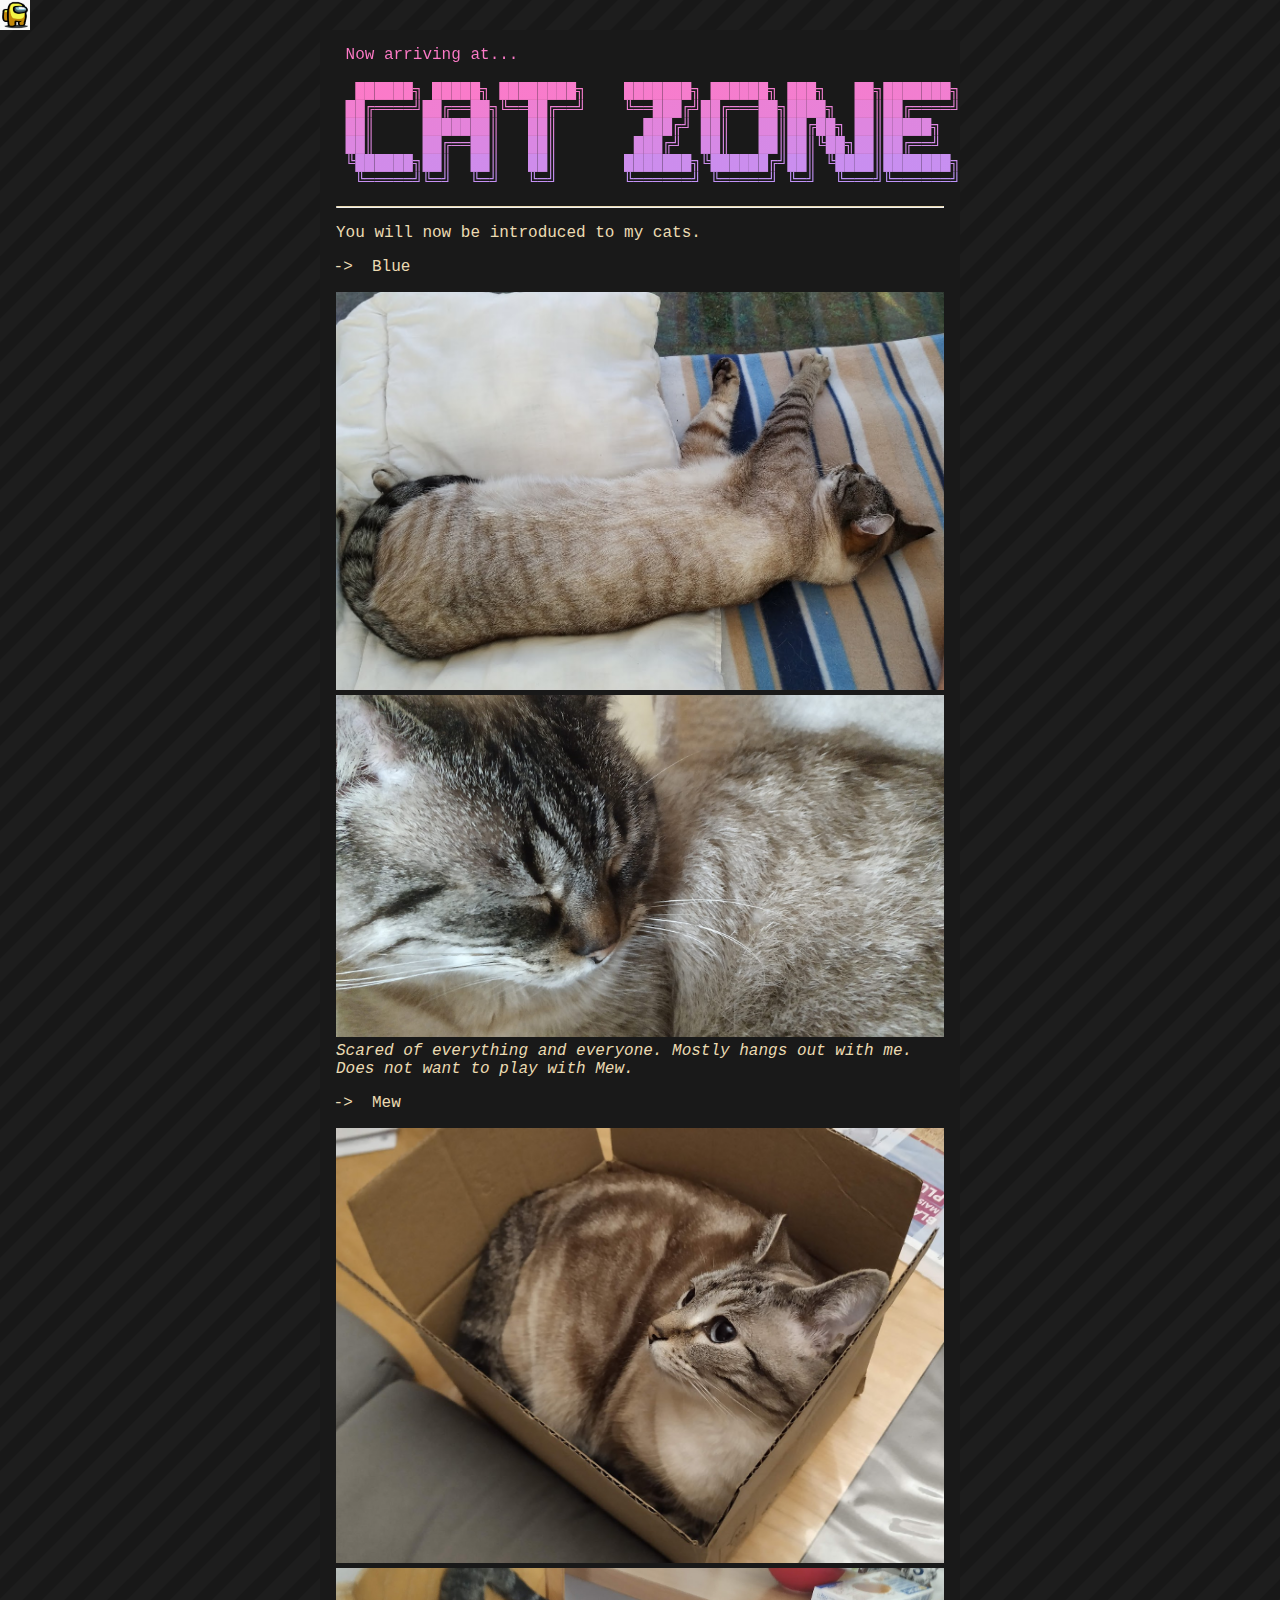
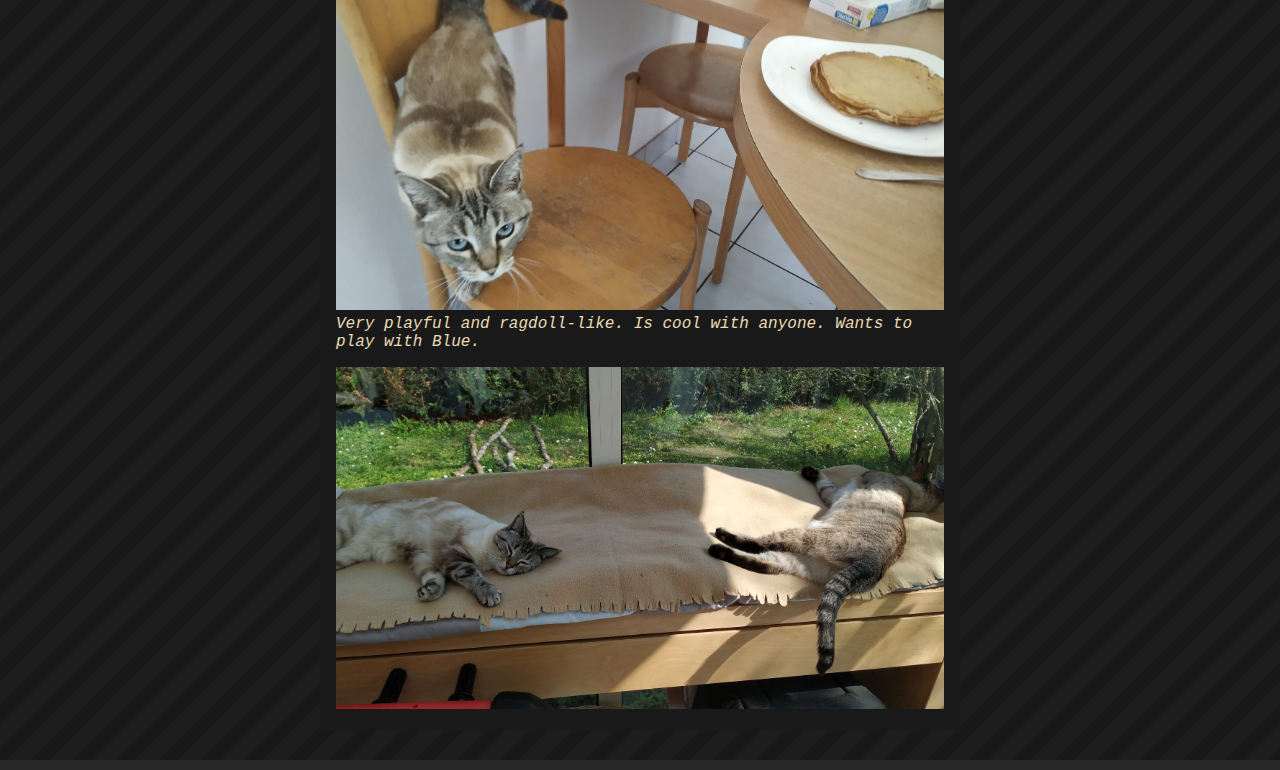
==== cat.html @ c7f958f1 "not too shabby" ====
<!DOCTYPE html>
<!-- saved from url=(0024)https://j0.lol/there-yet -->
<html>

<head>
    <meta http-equiv="Content-Type" content="text/html; charset=UTF-8">
    <title>THE CAT ZONE</title>


    <meta name="viewport" content="width=device-width, initial-scale=1.0">

    <link rel="stylesheet" href="./files/style.css">

</head>

<body>
    <!-- Header. -->
    <main>
        <article>
            <pre><code class="language-ASCII"> Now arriving at...

  ██████╗ █████╗ ████████╗    ███████╗ ██████╗ ███╗   ██╗███████╗
 ██╔════╝██╔══██╗╚══██╔══╝    ╚══███╔╝██╔═══██╗████╗  ██║██╔════╝
 ██║     ███████║   ██║         ███╔╝ ██║   ██║██╔██╗ ██║█████╗  
 ██║     ██╔══██║   ██║        ███╔╝  ██║   ██║██║╚██╗██║██╔══╝  
 ╚██████╗██║  ██║   ██║       ███████╗╚██████╔╝██║ ╚████║███████╗
  ╚═════╝╚═╝  ╚═╝   ╚═╝       ╚══════╝ ╚═════╝ ╚═╝  ╚═══╝╚══════╝
</code></pre>
            <hr>
            <p>You will now be introduced to my cats.</p>
            <ul>
                <li>Blue</li>
            </ul>
            <img src="./files/blue1.png" width="100%" height="100%" alt="Blue">
            <img src="./files/blue2.jpg" width="100%" height="100%" alt="Blue">
            <p><em>Scared of everything and everyone. Mostly hangs out with me. Does not want to play with Mew.</em></p>
            <ul>
                <li>Mew</li>
            </ul>
            <img src="./files/mew1.jpg" width="100%" height="100%" alt="Mew">
            <img src="./files/pokemon.jpg" width="100%" height="100%" alt="Mew">
            <p><em>Very playful and ragdoll-like. Is cool with anyone. Wants to play with Blue.</em></p>
            <img src="./files/both.jpg" width="100%" height="100%" alt="Both">
        </article>
    </main>
    <!-- Footer. -->

    <div>
        <div id="sus"
            style="position: absolute; clip: rect(0px, 30px, 30px, 0px); visibility: visible; left: 0px; top: 0px; z-index: 1000;">
            <a href="index.html"><img border="0" width="30" height="30" name="sus" title="vent back to index" src="./files/sus.png"></a>
        </div>
    </div>

</html>
---- files/style.css ----
#cat > a {
    background: none !important
}


.titlething, code.language-ASCII {
    background: #bd93f9; /* fallback for old browsers */
    background: -webkit-linear-gradient(to left, #bd93f9, #ff79c6); /* Chrome 10-25, Safari 5.1-6 */
    background: linear-gradient(to left, #bd93f9, #ff79c6); /* W3C, IE 10+/ Edge, Firefox 16+, Chrome 26+, Opera 12+, Safari 7+ */
    -webkit-background-clip: text;
    color: transparent;
}

/* .toki {
    font-family: linja-nanpa, monospace;
}

@font-face {
    font-family: linja-nanpa;
    src: url("linja-nanpa-2.3.otf") format("opentype");
} */

p {
    padding-bottom: 1em;
}
main {
    font-family: monospace;
    max-width: 38rem;

    padding: 1rem;
    margin: auto;
    font-size: 16px;
    background: rgb(25, 25, 25);
    margin-top: 30px;
    margin-bottom: 30px;
    
}

hr {
  margin-top: 1rem;
  margin-bottom: 1rem;
}

@media only screen and (max-device-width: 736px) {
    main {
        padding: 0;
    }
    code.language-ASCII {
        font-size: 3.8vw;
    }
}

::selection {
    background: #d3869b;
    color: #000;
}

body {
    color: #ebdbb2;
	background: #282828 url('[data-uri]');
}

/*pre {*/
/*    background-color: #3c3836;*/
/*    padding: 1em;*/
/*    border: 0*/
/*} */

a, a:active, a:visited {
    color: #b16286;
}

a.disabled {
    text-decoration: none;
}

h1, h2, h3, h4, h5 {
    padding-top: 1rem;
    font-size:16px;
}
h1:before {
    content: '# ';
}
h2:before {
    content: '## ';
}
h3:before {
    content: '### ';
}

blockquote *:before {
    /*border-left: 1px solid #bdae93;*/
    /*margin: .5em 10px;*/
    /*padding: .5em 10px*/
    content: '> ';

}

footer {
    align: center;
}
/*
@media (prefers-color-scheme: light) {
    body {
        background: #fbf1c7;
        color: #3c3836
    }
    pre {
        background-color: #ebdbb2;
        padding: 1em;
        border: 0
    }
    a, a:active, a:visited {
        color: #b16286;
        background-color: #f9f5d7
    }
    h1, h2, h3, h4, h5 {
        margin-bottom: .1rem
    }
    blockquote {
        border-left: 1px solid #655c54;
        margin: .5em 10px;
        padding: .5em 10px
    }
} */

hr {
    border-top: 1px solid #ebdbb2;
}

table, th, td {
    border: 1px solid;
    border-collapse: collapse;
    font-weight: normal;
    padding: 3px;
}
ul, ol {
    padding-left: 36px;
    padding-bottom: 1em;
}
html, body, div, span, applet, object, iframe, h1, h2, h3, h4, h5, h6, p, blockquote, pre, a, abbr, acronym, address, big, cite, code, del, dfn, em, img, ins, kbd, q, s, samp, small, strike, strong, sub, sup, tt, var, b, u, i, center, dl, dt, dd, ol, ul, li, fieldset, form, label, legend, table, caption, tbody, tfoot, thead, tr, th, td, article, aside, canvas, details, embed, figure, figcaption, footer, header, hgroup, menu, nav, output, ruby, section, summary, time, mark, audio, video {
    margin: 0 !important;
}


ul li {
  list-style: "->  ";
  list-style-position: outside;
    font:ForkAwesome, monospace;
    font-size: inherit;
}

code.language-sans-serif{
    font-family: sans-serif;
}
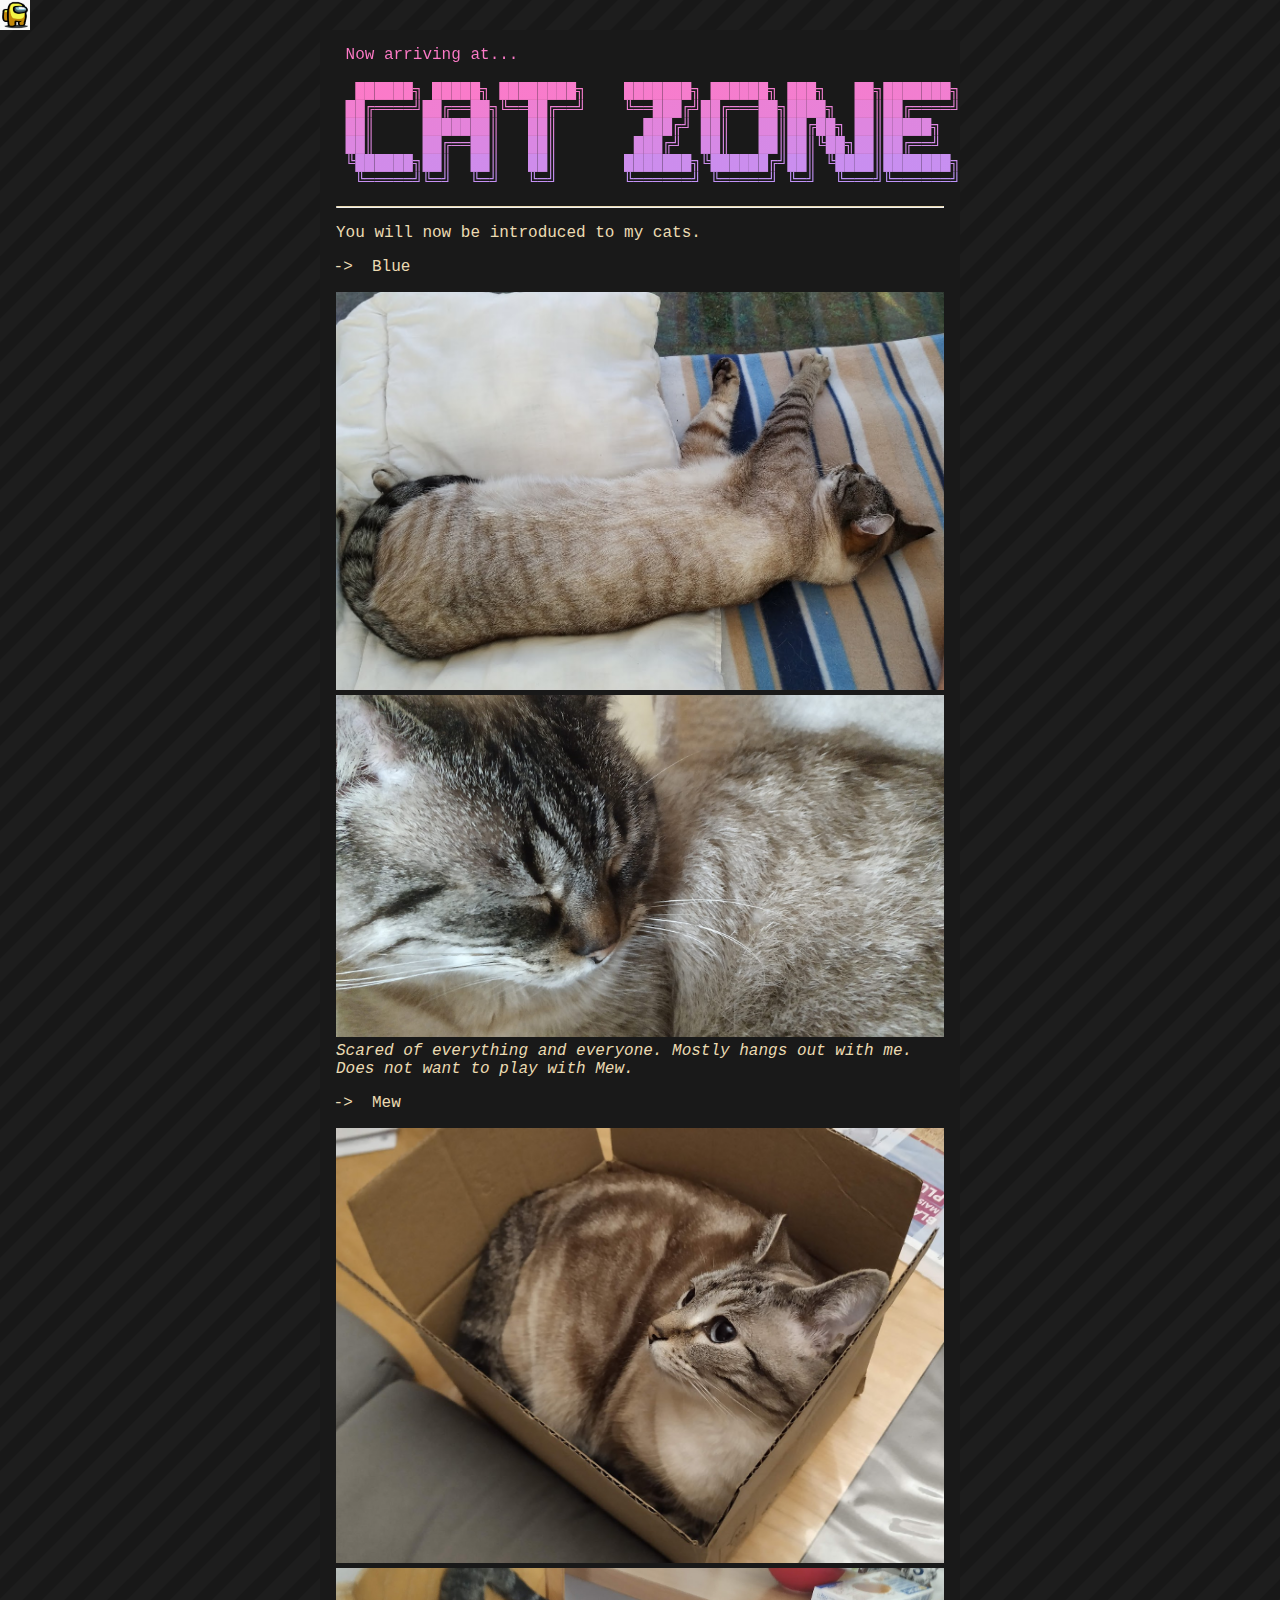
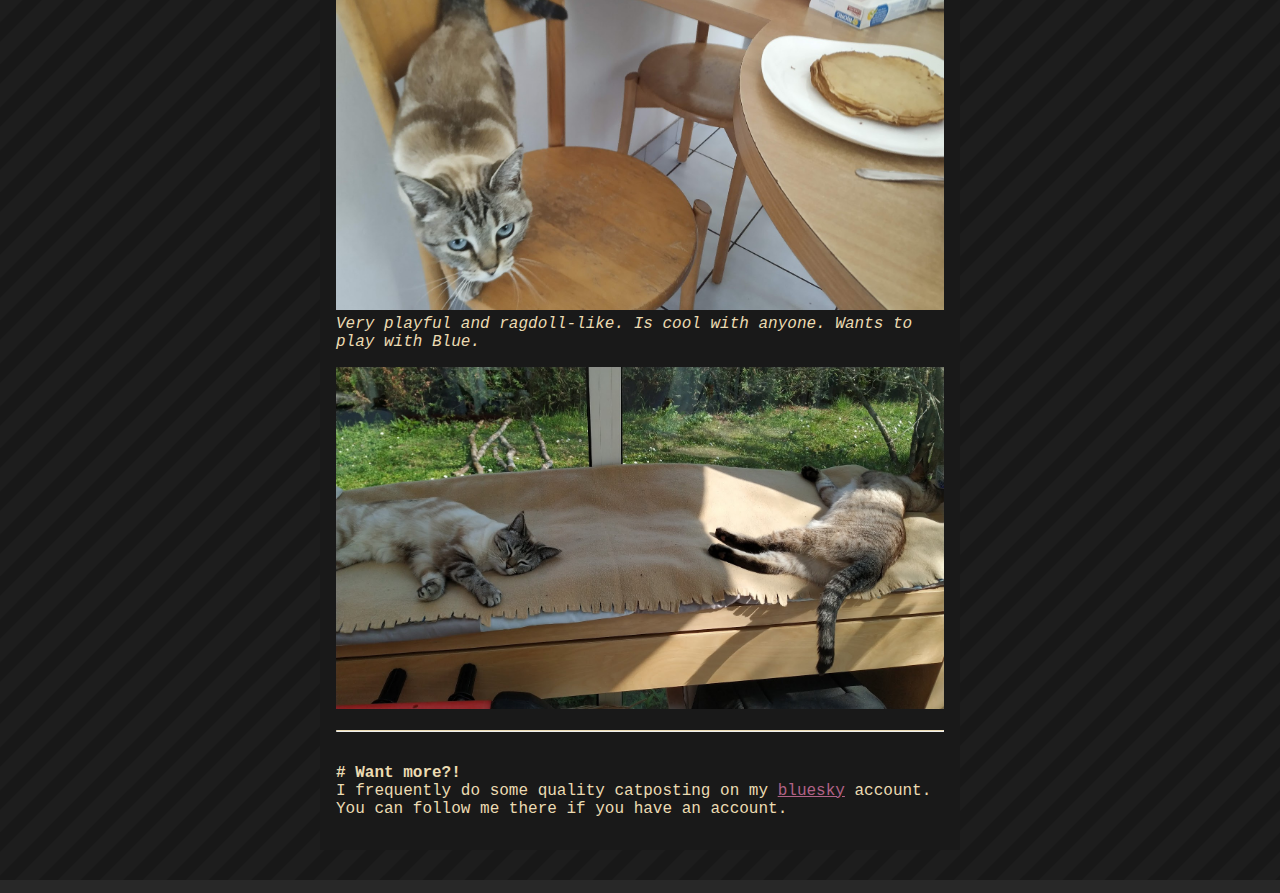
==== commit 283e28e1: "update" ====
--- a/cat.html
+++ b/cat.html
@@ -10,7 +10,7 @@
     <meta name="viewport" content="width=device-width, initial-scale=1.0">
 
     <link rel="stylesheet" href="./files/style.css">
-
+    <script src="https://ajax.googleapis.com/ajax/libs/jquery/3.6.0/jquery.min.js"></script>
 </head>
 
 <body>
@@ -41,6 +41,9 @@
             <img src="./files/pokemon.jpg" width="100%" height="100%" alt="Mew">
             <p><em>Very playful and ragdoll-like. Is cool with anyone. Wants to play with Blue.</em></p>
             <img src="./files/both.jpg" width="100%" height="100%" alt="Both">
+            <hr>
+            <h1>Want more?!</h1>
+            <p>I frequently do some quality catposting on my <a href="https://bsky.app/profile/loloweb.github.io">bluesky</a> account. You can follow me there if you have an account.</p>
         </article>
     </main>
     <!-- Footer. -->
@@ -51,5 +54,6 @@
             <a href="index.html"><img border="0" width="30" height="30" name="sus" title="vent back to index" src="./files/sus.png"></a>
         </div>
     </div>
-
+    <script src="./files/main.js"></script>
+</body>
 </html>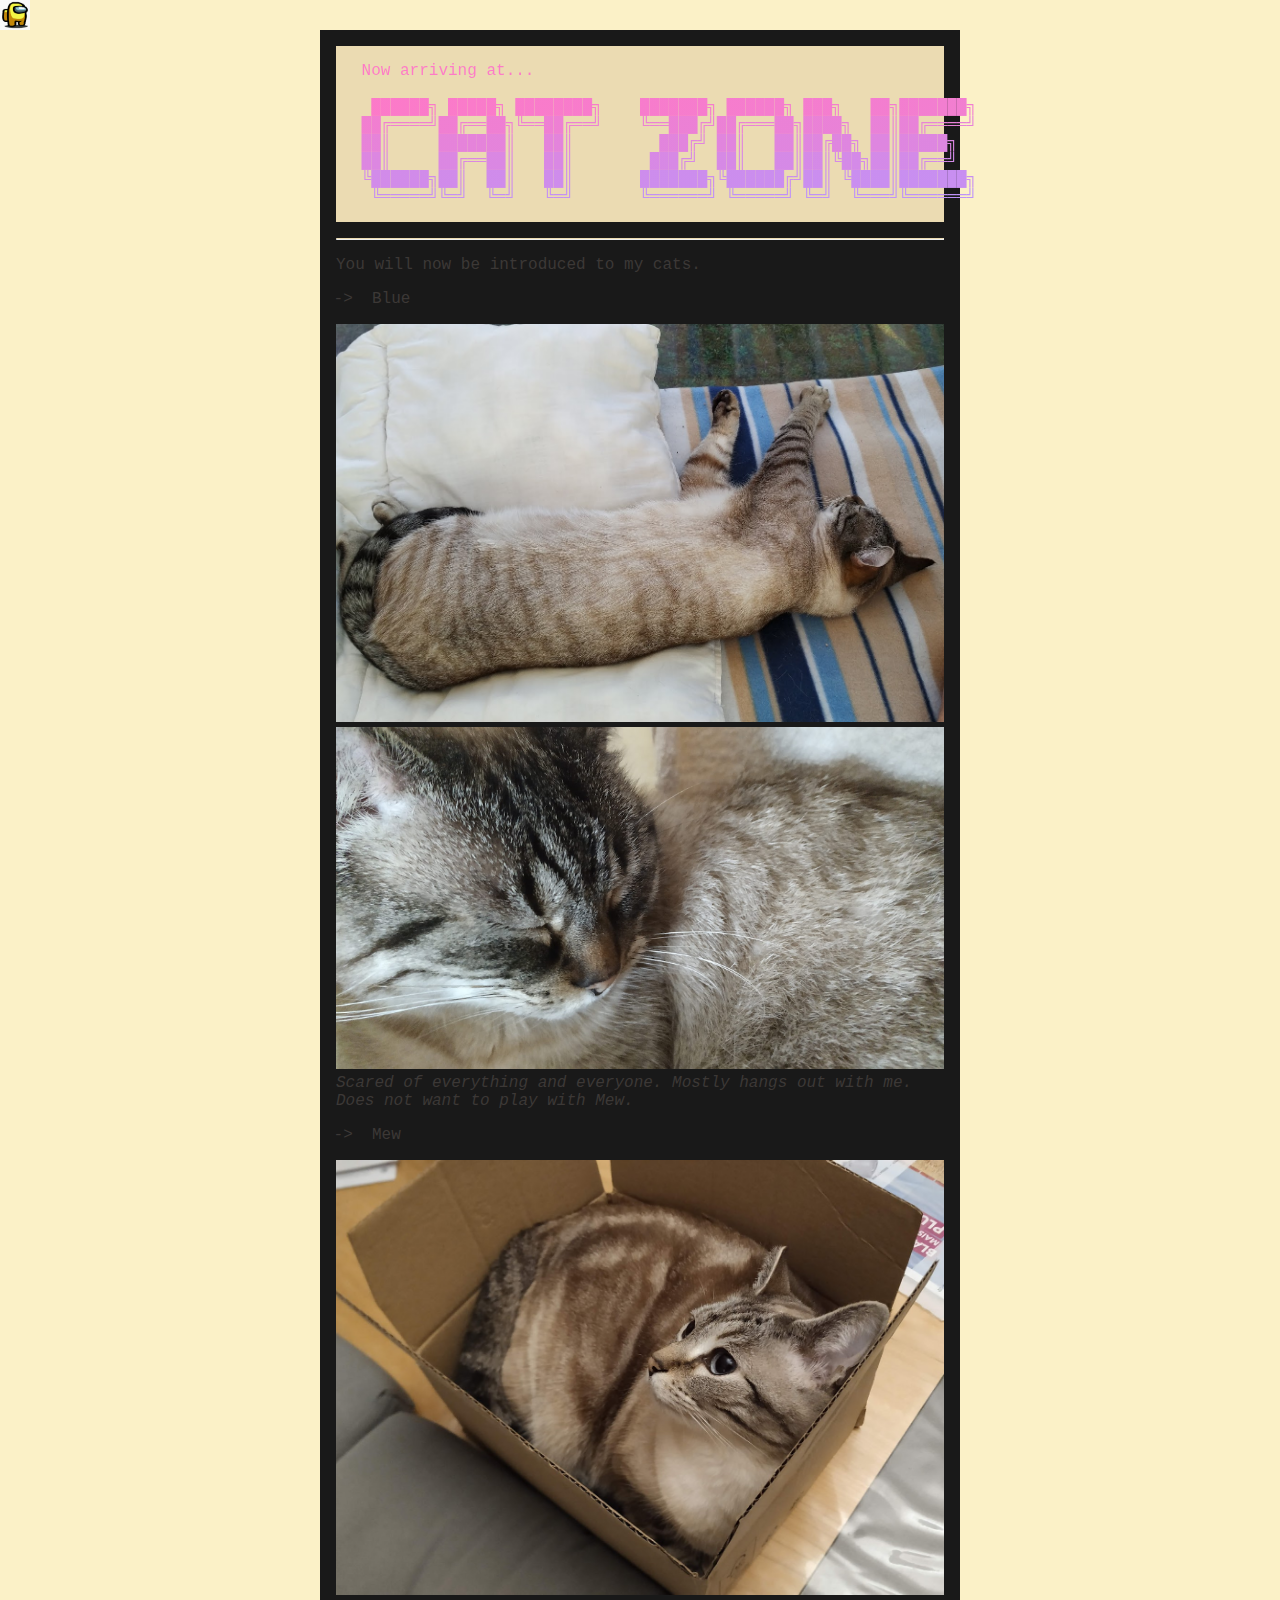
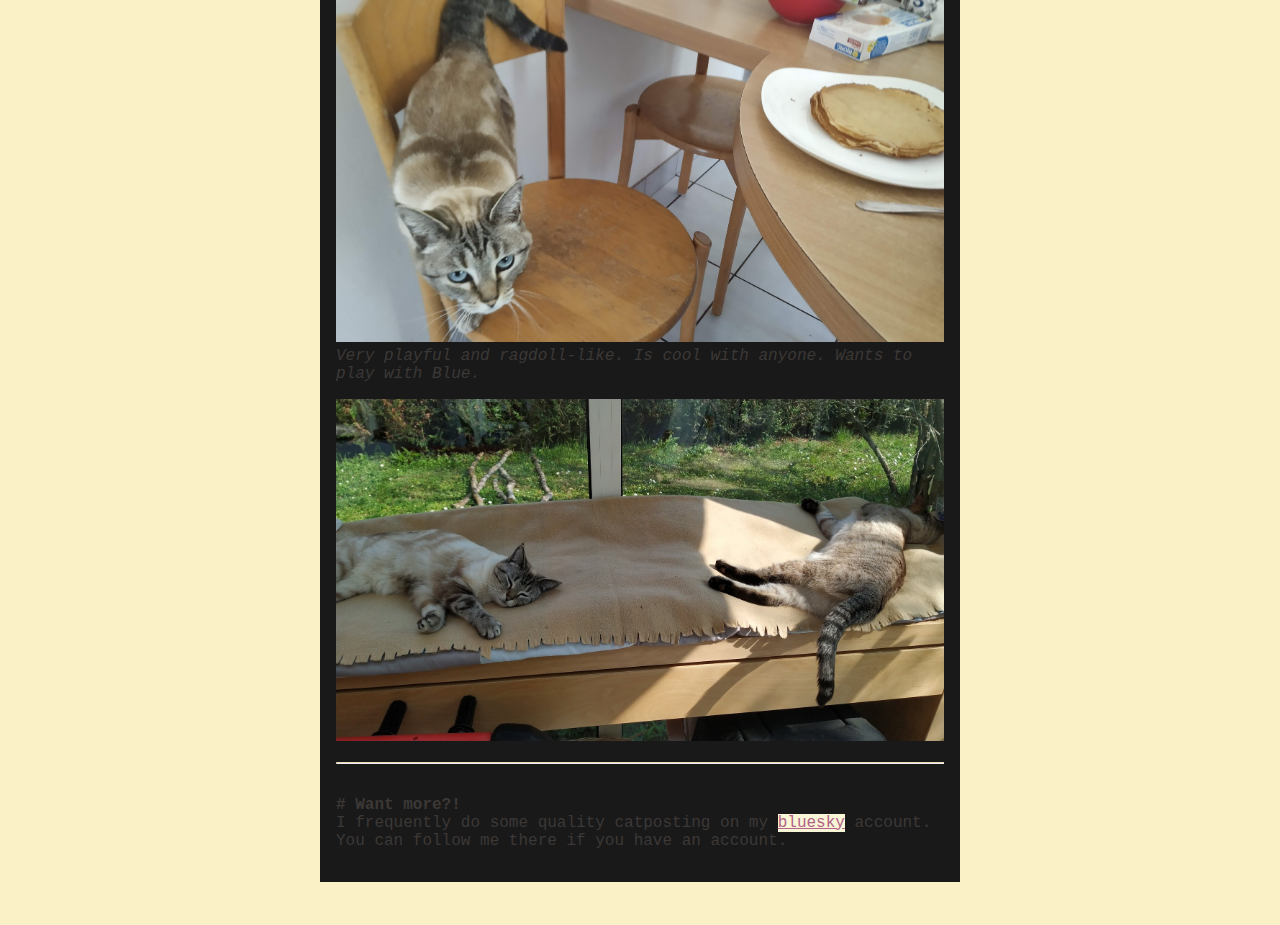
==== commit 9c04127b: "move around stuff" ====
--- a/cat.html
+++ b/cat.html
@@ -9,7 +9,7 @@
 
     <meta name="viewport" content="width=device-width, initial-scale=1.0">
 
-    <link rel="stylesheet" href="./files/style.css">
+    <link rel="stylesheet" href="./fancystuff/style.css">
     <script src="https://ajax.googleapis.com/ajax/libs/jquery/3.6.0/jquery.min.js"></script>
 </head>
 
@@ -31,16 +31,16 @@
             <ul>
                 <li>Blue</li>
             </ul>
-            <img src="./files/blue1.png" width="100%" height="100%" alt="Blue">
-            <img src="./files/blue2.jpg" width="100%" height="100%" alt="Blue">
+            <img src="./img/cats/blue1.png" width="100%" height="100%" alt="Blue">
+            <img src="./img/cats/blue2.jpg" width="100%" height="100%" alt="Blue">
             <p><em>Scared of everything and everyone. Mostly hangs out with me. Does not want to play with Mew.</em></p>
             <ul>
                 <li>Mew</li>
             </ul>
-            <img src="./files/mew1.jpg" width="100%" height="100%" alt="Mew">
-            <img src="./files/pokemon.jpg" width="100%" height="100%" alt="Mew">
+            <img src="./img/cats/mew1.jpg" width="100%" height="100%" alt="Mew">
+            <img src="./img/cats/pokemon.jpg" width="100%" height="100%" alt="Mew">
             <p><em>Very playful and ragdoll-like. Is cool with anyone. Wants to play with Blue.</em></p>
-            <img src="./files/both.jpg" width="100%" height="100%" alt="Both">
+            <img src="./img/cats/both.jpg" width="100%" height="100%" alt="Both">
             <hr>
             <h1>Want more?!</h1>
             <p>I frequently do some quality catposting on my <a href="https://bsky.app/profile/loloweb.github.io">bluesky</a> account. You can follow me there if you have an account.</p>
@@ -51,9 +51,9 @@
     <div>
         <div id="sus"
             style="position: absolute; clip: rect(0px, 30px, 30px, 0px); visibility: visible; left: 0px; top: 0px; z-index: 1000;">
-            <a href="index.html"><img border="0" width="30" height="30" name="sus" title="vent back to index" src="./files/sus.png"></a>
+            <a href="index.html"><img border="0" width="30" height="30" name="sus" title="vent back to index" src="./img/sus.png"></a>
         </div>
     </div>
-    <script src="./files/main.js"></script>
+    <script src="./fancystuff/main.js"></script>
 </body>
 </html>--- a/fancystuff/style.css
+++ b/fancystuff/style.css
@@ -0,0 +1,157 @@
+
+
+#cat > a {
+    background: none !important
+}
+
+
+.titlething, code.language-ASCII {
+    background: #bd93f9; /* fallback for old browsers */
+    background: -webkit-linear-gradient(to left, #bd93f9, #ff79c6); /* Chrome 10-25, Safari 5.1-6 */
+    background: linear-gradient(to left, #bd93f9, #ff79c6); /* W3C, IE 10+/ Edge, Firefox 16+, Chrome 26+, Opera 12+, Safari 7+ */
+    -webkit-background-clip: text;
+    color: transparent;
+}
+
+/* .toki {
+    font-family: linja-nanpa, monospace;
+}
+
+@font-face {
+    font-family: linja-nanpa;
+    src: url("linja-nanpa-2.3.otf") format("opentype");
+} */
+
+p {
+    padding-bottom: 1em;
+}
+main {
+    font-family: monospace;
+    max-width: 38rem;
+
+    padding: 1rem;
+    margin: auto;
+    font-size: 16px;
+    background: rgb(25, 25, 25);
+    margin-top: 30px;
+    margin-bottom: 30px;
+    
+}
+
+hr {
+  margin-top: 1rem;
+  margin-bottom: 1rem;
+}
+
+@media only screen and (max-device-width: 736px) {
+    main {
+        padding: 0;
+    }
+    code.language-ASCII {
+        font-size: 3.8vw;
+    }
+}
+
+::selection {
+    background: #d3869b;
+    color: #000;
+}
+
+body {
+    color: #ebdbb2;
+	background: #282828 url('[data-uri]');
+}
+
+/*pre {*/
+/*    background-color: #3c3836;*/
+/*    padding: 1em;*/
+/*    border: 0*/
+/*} */
+
+a, a:active, a:visited {
+    color: #db83aa;
+}
+
+a.disabled {
+    text-decoration: none;
+}
+
+h1, h2, h3, h4, h5 {
+    padding-top: 1rem;
+    font-size:16px;
+}
+h1:before {
+    content: '# ';
+}
+h2:before {
+    content: '## ';
+}
+h3:before {
+    content: '### ';
+}
+
+blockquote *:before {
+    /*border-left: 1px solid #bdae93;*/
+    /*margin: .5em 10px;*/
+    /*padding: .5em 10px*/
+    content: '> ';
+
+}
+
+footer {
+    text-align: center;
+}
+
+@media (prefers-color-scheme: light) {
+    body {
+        background: #fbf1c7;
+        color: #3c3836
+    }
+    pre {
+        background-color: #ebdbb2;
+        padding: 1em;
+        border: 0
+    }
+    a, a:active, a:visited {
+        color: #b16286;
+        background-color: #f9f5d7
+    }
+    h1, h2, h3, h4, h5 {
+        margin-bottom: .1rem
+    }
+    blockquote {
+        border-left: 1px solid #655c54;
+        margin: .5em 10px;
+        padding: .5em 10px
+    }
+}
+
+hr {
+    border-top: 1px solid #ebdbb2;
+}
+
+table, th, td {
+    border: 1px solid;
+    border-collapse: collapse;
+    font-weight: normal;
+    padding: 3px;
+}
+ul, ol {
+    padding-left: 36px;
+    padding-bottom: 1em;
+}
+html, body, div, span, applet, object, iframe, h1, h2, h3, h4, h5, h6, p, blockquote, pre, a, abbr, acronym, address, big, cite, code, del, dfn, em, img, ins, kbd, q, s, samp, small, strike, strong, sub, sup, tt, var, b, u, i, center, dl, dt, dd, ol, ul, li, fieldset, form, label, legend, table, caption, tbody, tfoot, thead, tr, th, td, article, aside, canvas, details, embed, figure, figcaption, footer, header, hgroup, menu, nav, output, ruby, section, summary, time, mark, audio, video {
+    margin: 0 !important;
+}
+
+
+ul li {
+  list-style: "->  ";
+  list-style-position: outside;
+    font:ForkAwesome, monospace;
+    font-size: inherit;
+}
+
+code.language-sans-serif{
+    font-family: sans-serif;
+}